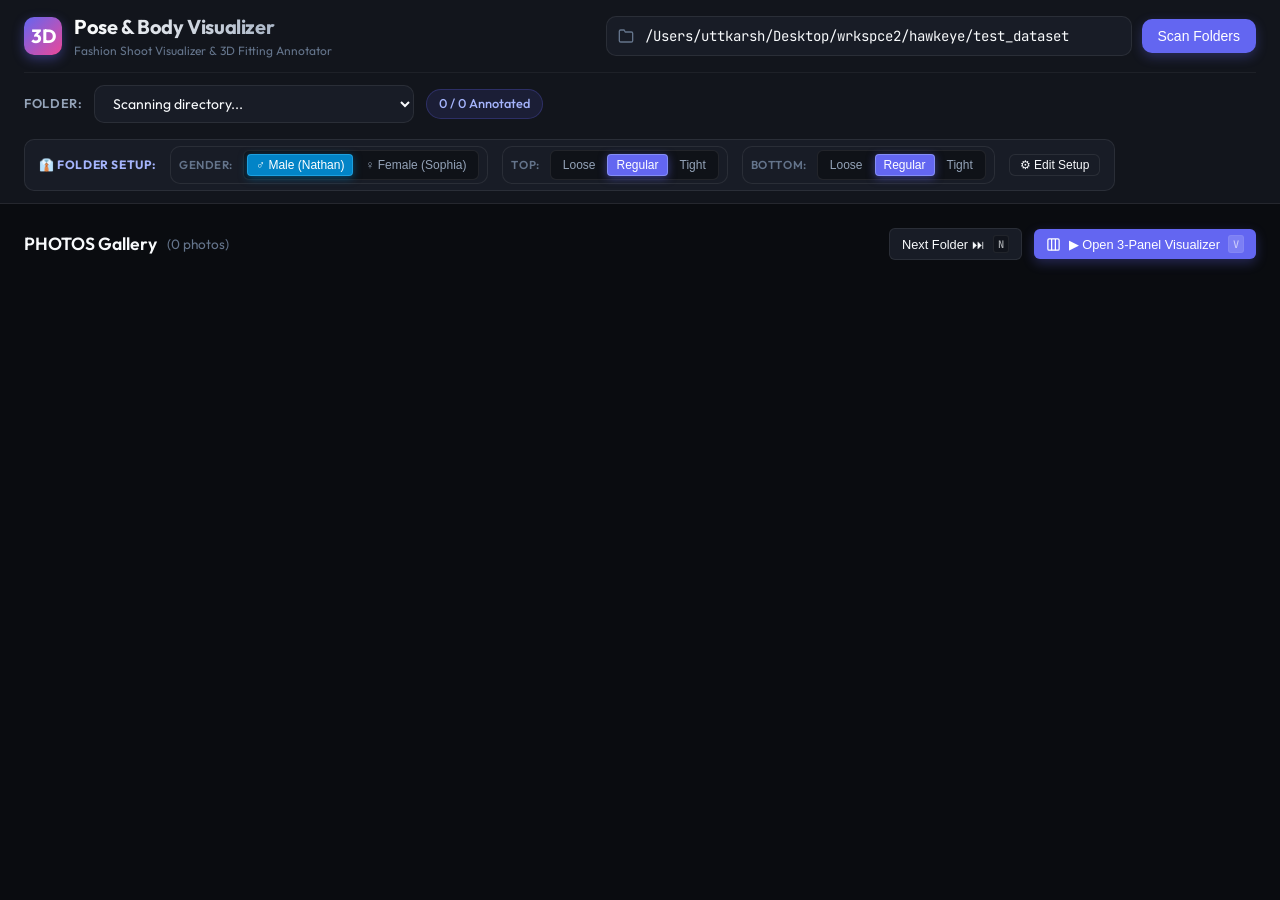
==== static/index.html @ 1b25bf79 "Fix multi-folder navigation: remove double event listeners, fix last photo progression, add cache bu" ====
<!DOCTYPE html>
<html lang="en">
<head>
  <meta charset="UTF-8">
  <meta name="viewport" content="width=device-width, initial-scale=1.0">
  <title>3D Body & Image Pose Visualizer</title>
  <meta name="description" content="Visualizer and annotation studio for fashion photoshoot catalogues, bounding box extraction, 3D body rotation alignment, and dual-slider anatomical pose framing.">
  <link rel="stylesheet" href="/static/css/style.css?v=20260907_2">
  <link rel="stylesheet" href="/static/css/visualizer.css?v=20260907_2">
</head>
<body>

  <!-- Top App Header -->
  <header class="app-header">
    <div class="header-top">
      <div class="brand">
        <div class="logo-badge">3D</div>
        <div>
          <h1 class="brand-title">Pose & Body Visualizer</h1>
          <div class="brand-subtitle">Fashion Shoot Visualizer & 3D Fitting Annotator</div>
        </div>
      </div>

      <!-- Root Scan Controls -->
      <div class="path-controls">
        <div class="input-group">
          <svg class="input-icon" width="16" height="16" viewBox="0 0 24 24" fill="none" stroke="currentColor" stroke-width="2">
            <path d="M22 19a2 2 0 0 1-2 2H4a2 2 0 0 1-2-2V5a2 2 0 0 1 2-2h5l2 3h9a2 2 0 0 1 2 2z"></path>
          </svg>
          <input 
            type="text" 
            id="rootPathInput" 
            class="path-input" 
            placeholder="Enter directory path (e.g. /path/to/photos or ../.../PHOTOS)"
            value="/Users/uttkarsh/Desktop/wrkspce2/hawkeye/test_dataset"
          />
        </div>
        <button id="btnScan" class="btn btn-primary">
          <svg width="15" height="15" viewBox="0 0 24 24" fill="none" stroke="currentColor" stroke-width="2">
            <circle cx="11" cy="11" r="8"></circle>
            <line x1="21" y1="21" x2="16.65" y2="16.65"></line>
          </svg>
          Scan Folders
        </button>
      </div>
    </div>

    <!-- Sub-header / Discovered PHOTOS dropdown & Folder Garment Setup -->
    <div class="sub-header">
      <div class="folder-select-container">
        <span class="folder-label">Folder:</span>
        <select id="folderSelectDropdown" class="folder-dropdown">
          <option value="">Scanning directory...</option>
        </select>
        <span id="folderStatsBadge" class="folder-stats-badge">
          0 / 0 Annotated
        </span>
      </div>

      <!-- Folder-Level Garment & Model Setup (Applied once for the whole folder!) -->
      <div class="folder-defaults-toolbar">
        <span class="folder-defaults-title">
          <span>👔 Folder Setup:</span>
        </span>

        <!-- Gender -->
        <div class="dock-group" style="padding: 3px 8px;">
          <span class="dock-label" style="font-size:0.72rem;">Gender:</span>
          <div class="segmented-control gender-control">
            <button type="button" class="segment-btn active male" data-gender-toggle="male" style="padding: 3px 8px; font-size: 0.75rem;">
              ♂ Male (Nathan)
            </button>
            <button type="button" class="segment-btn female" data-gender-toggle="female" style="padding: 3px 8px; font-size: 0.75rem;">
              ♀ Female (Sophia)
            </button>
          </div>
        </div>

        <!-- Top Fit -->
        <div class="dock-group" style="padding: 3px 8px;">
          <span class="dock-label" style="font-size:0.72rem;">Top:</span>
          <div class="segmented-control">
            <button type="button" class="segment-btn" data-top-fit-toggle="loose" style="padding: 3px 8px; font-size: 0.75rem;">
              Loose
            </button>
            <button type="button" class="segment-btn active" data-top-fit-toggle="regular" style="padding: 3px 8px; font-size: 0.75rem;">
              Regular
            </button>
            <button type="button" class="segment-btn" data-top-fit-toggle="tight" style="padding: 3px 8px; font-size: 0.75rem;">
              Tight
            </button>
          </div>
        </div>

        <!-- Bottom Fit -->
        <div class="dock-group" style="padding: 3px 8px;">
          <span class="dock-label" style="font-size:0.72rem;">Bottom:</span>
          <div class="segmented-control">
            <button type="button" class="segment-btn" data-btm-fit-toggle="loose" style="padding: 3px 8px; font-size: 0.75rem;">
              Loose
            </button>
            <button type="button" class="segment-btn active" data-btm-fit-toggle="regular" style="padding: 3px 8px; font-size: 0.75rem;">
              Regular
            </button>
            <button type="button" class="segment-btn" data-btm-fit-toggle="tight" style="padding: 3px 8px; font-size: 0.75rem;">
              Tight
            </button>
          </div>
        </div>

        <button id="btnOpenSetupModal" type="button" class="btn btn-secondary btn-sm" style="padding: 3px 10px; font-size: 0.75rem;" title="Configure Photoshoot Fits & Gender">
          ⚙ Edit Setup
        </button>
      </div>
    </div>

    </div>
  </header>

  <!-- Main Container / Gallery Grid View -->
  <main class="main-container">
    <div class="gallery-header">
      <div class="gallery-title">
        <span id="galleryTitle">PHOTOS Gallery</span>
        <span id="galleryCount" class="gallery-count">(0 photos)</span>
      </div>
      <div class="gallery-actions">
        <button id="btnNextFolderGallery" class="btn btn-secondary btn-sm" title="Advance to Next Photoshoot Folder (N or ])">
          Next Folder ⏭ <span class="kbd-hint">N</span>
        </button>
        <button id="btnOpenVisualizer" class="btn btn-primary btn-sm" title="Open 3-Panel Visualizer Studio (V)">
          <svg width="15" height="15" viewBox="0 0 24 24" fill="none" stroke="currentColor" stroke-width="2">
            <rect x="3" y="3" width="18" height="18" rx="2" ry="2"></rect>
            <line x1="9" y1="3" x2="9" y2="21"></line>
            <line x1="15" y1="3" x2="15" y2="21"></line>
          </svg>
          ▶ Open 3-Panel Visualizer <span class="kbd-hint" style="background:rgba(255,255,255,0.25); color:white;">V</span>
        </button>
      </div>
    </div>

    <!-- Empty State -->
    <div id="emptyState" class="state-container" style="display: none;">
      <div class="state-icon">📁</div>
      <h2 class="state-title">No PHOTOS Directory Selected</h2>
      <p class="state-desc">Enter a root path above and click Scan Folders to find all PHOTOS folders in the hierarchy.</p>
    </div>

    <!-- Gallery Grid of all images in PHOTOS -->
    <div id="galleryGrid" class="gallery-grid"></div>
  </main>

  <!-- 3-Panel Visualizer Studio Modal -->
  <div id="visualizerModal" class="visualizer-overlay">
    
    <!-- Modal Header -->
    <div class="visualizer-header">
      <div class="header-left">
        <div class="header-title-group">
          <div id="activeImageName" class="active-image-name">_1193372.JPG</div>
          <div id="activeImageIndex" class="active-image-index">Photo 1 of 15</div>
        </div>
      </div>

      <div class="header-center">
        <button id="btnPrev" class="nav-btn" title="Previous Image (← Arrow)">
          <svg width="14" height="14" viewBox="0 0 24 24" fill="none" stroke="currentColor" stroke-width="2">
            <polyline points="15 18 9 12 15 6"></polyline>
          </svg>
          Prev <span class="kbd-hint">←</span>
        </button>
        <button id="btnSameAsPrev" class="nav-btn" style="background:#4338ca; color:white; border-color:#6366f1; font-weight:600;" title="Copy annotation from previous photo (S)">
          ⎘ Same as Previous <span class="kbd-hint" style="background:rgba(255,255,255,0.25); color:white;">S</span>
        </button>
        <button id="btnNext" class="nav-btn" title="Next Image (→ Arrow or Enter)">
          Next <span class="kbd-hint">→</span>
          <svg width="14" height="14" viewBox="0 0 24 24" fill="none" stroke="currentColor" stroke-width="2">
            <polyline points="9 18 15 12 9 6"></polyline>
          </svg>
        </button>
      </div>

      <div class="header-right">
        <div id="saveStatusIndicator" class="save-status-indicator">
          <span class="status-dot"></span> Saved to pose.json
        </div>
        <button id="btnComprehensiveView" class="btn btn-secondary btn-sm" title="Back to Comprehensive All View (Esc or G)" style="display:inline-flex; align-items:center; gap:6px; font-weight:600; border-color:rgba(255,255,255,0.2);">
          <svg width="14" height="14" viewBox="0 0 24 24" fill="none" stroke="currentColor" stroke-width="2">
            <rect x="3" y="3" width="7" height="7"></rect>
            <rect x="14" y="3" width="7" height="7"></rect>
            <rect x="14" y="14" width="7" height="7"></rect>
            <rect x="3" y="14" width="7" height="7"></rect>
          </svg>
          ⊞ Comprehensive View <span class="kbd-hint">Esc</span>
        </button>
        <button id="btnCloseModal" class="btn-close" title="Close (Esc)">✕</button>
      </div>
    </div>

    <!-- 3-Panel Body -->
    <div class="visualizer-body">
      
      <!-- Panel 1: Original Image & Bounding Box Canvas -->
      <div class="panel">
        <div class="panel-header">
          <div class="panel-title">
            <span>1. Original Photo</span>
            <span class="panel-badge">Draw BBox</span>
          </div>
          <div class="bbox-actions">
            <button id="btnAutoDetect" class="btn btn-primary btn-sm" title="Auto-Detect Human Bounding Box (A)">⚡ Auto-Detect <span class="kbd-hint">A</span></button>
            <button id="btnFullSubject" class="btn btn-secondary btn-sm" title="Fit Entire Subject">Full</button>
            <button id="btnClearBBox" class="btn btn-secondary btn-sm" title="Clear Bounding Box (C)">Clear</button>
          </div>
        </div>
        <div class="panel-content">
          <div class="canvas-wrapper">
            <img id="origImageDisplay" src="" alt="Original Photo" />
            <canvas id="bboxOverlayCanvas"></canvas>
          </div>
        </div>
        <div id="bboxReadout" class="panel-footer-readout">
          <span>No Bounding Box</span>
        </div>
      </div>

      <!-- Panel 2: Interactive 3D Model Rotation Viewport -->
      <div class="panel">
        <div class="panel-header">
          <div class="panel-title">
            <span>2. 3D Body Rotation</span>
            <span class="panel-badge">Drag to Rotate</span>
          </div>
          <div id="angleValueBadge" class="angle-value-badge">0° - Front</div>
        </div>
        <div class="panel-content">
          <div id="threeCanvasContainer"></div>

          <!-- 3D Overlaid Controls -->
          <div class="three-overlay-controls">
            <div class="angle-row">
              <span class="angle-label">Azimuth Angle:</span>
              <input id="angleSlider" type="range" class="angle-slider-input" min="0" max="360" step="1" value="0" />
            </div>
            <div class="cardinal-buttons">
              <button class="cardinal-btn" data-angle="0">Front 0°</button>
              <button class="cardinal-btn" data-angle="45">3/4 R 45°</button>
              <button class="cardinal-btn" data-angle="90">Right 90°</button>
              <button class="cardinal-btn" data-angle="180">Back 180°</button>
              <button class="cardinal-btn" data-angle="270">Left 270°</button>
              <button class="cardinal-btn" data-angle="315">3/4 L 315°</button>
            </div>
          </div>
        </div>
        <div class="panel-footer-readout">
          <span>Drag horizontally on 3D model to rotate body axis</span>
        </div>
      </div>

      <!-- Panel 3: Frontal Pose Head-to-Toe with Dual Sliders -->
      <div class="panel">
        <div class="panel-header">
          <div class="panel-title">
            <span>3. Frontal Pose & Sliders</span>
            <span class="panel-badge">Head to Toe</span>
          </div>
          <div class="slider-presets-row">
            <button class="preset-btn" data-preset="full">Full (0-100%)</button>
            <button class="preset-btn" data-preset="34">3/4</button>
            <button class="preset-btn" data-preset="upper">Upper</button>
            <button class="preset-btn" data-preset="torso">Torso</button>
            <button class="preset-btn" data-preset="lower">Lower</button>
          </div>
        </div>
        <div class="panel-content">
          <div id="framingBadge" class="framing-badge">
            <span>⚡ Framing:</span> <strong>Full Body</strong>
          </div>
          <div id="frontalViewContainer" class="frontal-view-container">
            <img id="frontalPoseImg" src="/static/models/nathan/frontal_dark.png" alt="Frontal 3D Pose" />
          </div>
        </div>
        <div class="panel-footer-readout">
          <span>Drag Top & Bottom slider lines to crop body region</span>
        </div>
      </div>

    </div>

    <!-- Bottom Control Dock -->
    <div class="visualizer-footer">
      <div class="dock-section">
        
        <!-- Folder Gender Toggle -->
        <div class="dock-group">
          <span class="dock-label">Gender:</span>
          <div class="segmented-control gender-control">
            <button type="button" class="segment-btn active male" data-gender-toggle="male" title="Folder Gender: Male (M)">
              ♂ Male <span class="kbd-hint">M</span>
            </button>
            <button type="button" class="segment-btn female" data-gender-toggle="female" title="Folder Gender: Female (F)">
              ♀ Female <span class="kbd-hint">F</span>
            </button>
          </div>
        </div>

        <!-- Folder Top Fit -->
        <div class="dock-group">
          <span class="dock-label">Top Fit:</span>
          <div class="segmented-control">
            <button type="button" class="segment-btn" data-top-fit-toggle="loose" title="Folder Top Fit: Loose (1)">
              Loose <span class="kbd-hint">1</span>
            </button>
            <button type="button" class="segment-btn active" data-top-fit-toggle="regular" title="Folder Top Fit: Regular (2)">
              Regular <span class="kbd-hint">2</span>
            </button>
            <button type="button" class="segment-btn" data-top-fit-toggle="tight" title="Folder Top Fit: Tight (3)">
              Tight <span class="kbd-hint">3</span>
            </button>
          </div>
        </div>

        <!-- Folder Bottom Fit -->
        <div class="dock-group">
          <span class="dock-label">Bottom Fit:</span>
          <div class="segmented-control">
            <button type="button" class="segment-btn" data-btm-fit-toggle="loose" title="Folder Bottom Fit: Loose (4)">
              Loose <span class="kbd-hint">4</span>
            </button>
            <button type="button" class="segment-btn active" data-btm-fit-toggle="regular" title="Folder Bottom Fit: Regular (5)">
              Regular <span class="kbd-hint">5</span>
            </button>
            <button type="button" class="segment-btn" data-btm-fit-toggle="tight" title="Folder Bottom Fit: Tight (6)">
              Tight <span class="kbd-hint">6</span>
            </button>
          </div>
        </div>

      </div>

      <div class="dock-actions">
        <button id="btnComprehensiveDock" class="btn btn-secondary btn-sm" title="View All Photos in Comprehensive View (Esc or G)">
          ⊞ All Photos <span class="kbd-hint">Esc</span>
        </button>
        <button id="btnPrevDock" class="btn btn-secondary btn-sm" title="Previous Photo (←)">
          ← Prev
        </button>
        <button id="btnSameAsPrevDock" class="btn btn-secondary btn-sm" style="background:#312e81; border-color:#6366f1; color:white; font-weight:600;" title="Same as Previous (S)">
          ⎘ Same as Previous <span class="kbd-hint" style="background:rgba(255,255,255,0.25); color:white;">S</span>
        </button>
        <button id="btnNextDock" class="btn btn-primary" title="Save and go to next photo (Enter)">
          Save & Next Photo →
          <span class="kbd-hint" style="background:rgba(255,255,255,0.25); color:white;">Enter</span>
        </button>
      </div>
    </div>

    <!-- Completion Floating Banner -->
    <div id="folderCompleteBanner" class="folder-complete-banner" style="display: none;">
      <div class="complete-banner-icon">🎉</div>
      <div class="complete-banner-text">
        <strong id="completeBannerTitle">Photoshoot Complete! (15/15)</strong>
        <span id="completeBannerDesc">Advancing to next folder in <span id="completeCountdown">2</span>s...</span>
      </div>
      <div class="complete-banner-actions">
        <button id="btnAdvanceNow" class="btn btn-primary btn-sm">
          Next Folder Now → <span class="kbd-hint" style="background:rgba(255,255,255,0.25); color:white;">Enter</span>
        </button>
        <button id="btnCancelAdvance" class="btn btn-secondary btn-sm">
          Stay Here <span class="kbd-hint">Esc</span>
        </button>
      </div>
    </div>

  </div>

  <!-- Photoshoot Folder Setup Modal (Prompt when a new photos folder starts) -->
  <div id="folderSetupModal" class="folder-setup-overlay">
    <div class="folder-setup-dialog">
      <div class="folder-setup-header">
        <div class="folder-setup-badge">👔 Photoshoot Setup</div>
        <h2 class="folder-setup-title">Tag Garment Fits & Model Gender</h2>
        <p class="folder-setup-desc">
          Set default attributes for <strong id="setupFolderLabel">this photoshoot</strong>. These will apply across this photos folder.
        </p>
      </div>

      <div class="folder-setup-content">
        <!-- Left: First Image Preview -->
        <div class="setup-preview-card">
          <div class="setup-preview-thumb-wrap">
            <img id="setupPreviewImg" src="" alt="First Photo" />
          </div>
          <div class="setup-preview-info">
            <span id="setupPreviewName" class="setup-preview-name">_1193372.JPG</span>
            <span class="setup-preview-badge">First Photo</span>
          </div>
        </div>

        <!-- Right: Fit & Gender Selectors -->
        <div class="setup-fields">
          
          <!-- Gender -->
          <div class="setup-field-group">
            <label class="setup-field-label">Model Gender:</label>
            <div class="setup-segmented gender-setup">
              <button type="button" class="setup-segment-btn active male" data-setup-gender="male">
                ♂ Male (Nathan) <span class="kbd-hint" style="background:rgba(255,255,255,0.2); color:white;">M</span>
              </button>
              <button type="button" class="setup-segment-btn female" data-setup-gender="female">
                ♀ Female (Sophia) <span class="kbd-hint" style="background:rgba(255,255,255,0.2); color:white;">F</span>
              </button>
            </div>
          </div>

          <!-- Top Fit -->
          <div class="setup-field-group">
            <label class="setup-field-label">Top Garment Fit:</label>
            <div class="setup-segmented">
              <button type="button" class="setup-segment-btn" data-setup-top="loose">Loose <span class="kbd-hint">1</span></button>
              <button type="button" class="setup-segment-btn active" data-setup-top="regular">Regular <span class="kbd-hint">2</span></button>
              <button type="button" class="setup-segment-btn" data-setup-top="tight">Tight <span class="kbd-hint">3</span></button>
            </div>
          </div>

          <!-- Bottom Fit -->
          <div class="setup-field-group">
            <label class="setup-field-label">Bottom Garment Fit:</label>
            <div class="setup-segmented">
              <button type="button" class="setup-segment-btn" data-setup-btm="loose">Loose <span class="kbd-hint">4</span></button>
              <button type="button" class="setup-segment-btn active" data-setup-btm="regular">Regular <span class="kbd-hint">5</span></button>
              <button type="button" class="setup-segment-btn" data-setup-btm="tight">Tight <span class="kbd-hint">6</span></button>
            </div>
          </div>

        </div>
      </div>

      <div class="folder-setup-footer">
        <button id="btnSkipSetup" class="btn btn-secondary">
          Skip / Use Defaults
        </button>
        <button id="btnConfirmSetup" class="btn btn-primary btn-lg">
          Confirm & Start Annotating →
          <span class="kbd-hint" style="background:rgba(255,255,255,0.25); color:white;">Enter</span>
        </button>
      </div>
    </div>
  </div>

  <!-- Vendor Scripts -->
  <script src="/static/vendor/three.min.js"></script>
  <script src="/static/vendor/fflate.min.js"></script>
  <script src="/static/vendor/FBXLoader.js"></script>
  <script src="/static/vendor/OrbitControls.js"></script>

  <!-- Application Scripts (Cache Busted) -->
  <script src="/static/js/api.js?v=20260907_2"></script>
  <script src="/static/js/bbox_canvas.js?v=20260907_2"></script>
  <script src="/static/js/model_viewer.js?v=20260907_2"></script>
  <script src="/static/js/frontal_slider.js?v=20260907_2"></script>
  <script src="/static/js/app.js?v=20260907_2"></script>
</body>
</html>
---- static/css/style.css ----
@import url('https://fonts.googleapis.com/css2?family=Outfit:wght@300;400;500;600;700&family=JetBrains+Mono:wght@400;500&display=swap');

:root {
  --bg-main: #0a0c10;
  --bg-surface: #12151c;
  --bg-card: #181c26;
  --bg-glass: rgba(24, 28, 38, 0.75);
  --bg-overlay: rgba(10, 12, 16, 0.88);
  
  --border-subtle: rgba(255, 255, 255, 0.08);
  --border-active: rgba(99, 102, 241, 0.5);
  --border-glow: 0 0 15px rgba(99, 102, 241, 0.35);

  --accent-primary: #6366f1;
  --accent-primary-hover: #4f46e5;
  --accent-secondary: #ec4899;
  --accent-success: #10b981;
  --accent-warning: #f59e0b;
  --accent-info: #06b6d4;

  --text-main: #f8fafc;
  --text-muted: #94a3b8;
  --text-dim: #64748b;

  --radius-sm: 6px;
  --radius-md: 10px;
  --radius-lg: 16px;
  --radius-full: 9999px;

  --font-main: 'Outfit', -apple-system, BlinkMacSystemFont, 'Segoe UI', Roboto, sans-serif;
  --font-mono: 'JetBrains Mono', monospace;

  --shadow-card: 0 10px 25px -5px rgba(0, 0, 0, 0.5), 0 8px 10px -6px rgba(0, 0, 0, 0.5);
}

* {
  box-sizing: border-box;
  margin: 0;
  padding: 0;
}

body {
  font-family: var(--font-main);
  background-color: var(--bg-main);
  color: var(--text-main);
  min-height: 100vh;
  display: flex;
  flex-direction: column;
  overflow-x: hidden;
  line-height: 1.5;
  -webkit-font-smoothing: antialiased;
}

/* Custom Scrollbars */
::-webkit-scrollbar {
  width: 8px;
  height: 8px;
}
::-webkit-scrollbar-track {
  background: var(--bg-surface);
}
::-webkit-scrollbar-thumb {
  background: #2a3042;
  border-radius: 4px;
}
::-webkit-scrollbar-thumb:hover {
  background: #3b4259;
}

/* Header */
.app-header {
  background: var(--bg-surface);
  border-bottom: 1px solid var(--border-subtle);
  padding: 12px 24px;
  position: sticky;
  top: 0;
  z-index: 50;
  backdrop-filter: blur(12px);
}

.header-top {
  display: flex;
  align-items: center;
  justify-content: space-between;
  gap: 20px;
  flex-wrap: wrap;
}

.brand {
  display: flex;
  align-items: center;
  gap: 12px;
}

.logo-badge {
  background: linear-gradient(135deg, #6366f1, #ec4899);
  width: 38px;
  height: 38px;
  border-radius: var(--radius-md);
  display: flex;
  align-items: center;
  justify-content: center;
  font-weight: 700;
  font-size: 1.2rem;
  color: #fff;
  box-shadow: 0 4px 12px rgba(99, 102, 241, 0.4);
}

.brand-title {
  font-size: 1.25rem;
  font-weight: 700;
  letter-spacing: -0.02em;
  background: linear-gradient(to right, #fff, #94a3b8);
  -webkit-background-clip: text;
  -webkit-text-fill-color: transparent;
}

.brand-subtitle {
  font-size: 0.75rem;
  color: var(--text-dim);
  font-weight: 400;
}

/* Scan / Path Controls */
.path-controls {
  display: flex;
  align-items: center;
  gap: 10px;
  flex: 1;
  max-width: 650px;
}

.input-group {
  position: relative;
  flex: 1;
}

.path-input {
  width: 100%;
  background: var(--bg-card);
  border: 1px solid var(--border-subtle);
  border-radius: var(--radius-md);
  padding: 10px 14px 10px 38px;
  color: var(--text-main);
  font-size: 0.875rem;
  font-family: var(--font-mono);
  outline: none;
  transition: all 0.2s ease;
}

.path-input:focus {
  border-color: var(--accent-primary);
  box-shadow: 0 0 0 3px rgba(99, 102, 241, 0.2);
}

.input-icon {
  position: absolute;
  left: 12px;
  top: 50%;
  transform: translateY(-50%);
  color: var(--text-dim);
  pointer-events: none;
}

.btn {
  display: inline-flex;
  align-items: center;
  justify-content: center;
  gap: 8px;
  padding: 9px 16px;
  border-radius: var(--radius-md);
  font-size: 0.875rem;
  font-weight: 500;
  cursor: pointer;
  border: none;
  transition: all 0.2s ease;
  user-select: none;
}

.btn-primary {
  background: var(--accent-primary);
  color: white;
  box-shadow: 0 4px 12px rgba(99, 102, 241, 0.3);
}

.btn-primary:hover {
  background: var(--accent-primary-hover);
  transform: translateY(-1px);
}

.btn-secondary {
  background: var(--bg-card);
  color: var(--text-main);
  border: 1px solid var(--border-subtle);
}

.btn-secondary:hover {
  background: #202634;
  border-color: rgba(255, 255, 255, 0.15);
}

.btn-sm {
  padding: 6px 12px;
  font-size: 0.8rem;
  border-radius: var(--radius-sm);
}

/* Sub-header / Folder Selector Bar */
.sub-header {
  margin-top: 12px;
  padding-top: 12px;
  border-top: 1px solid rgba(255, 255, 255, 0.05);
  display: flex;
  align-items: center;
  justify-content: space-between;
  gap: 16px;
  flex-wrap: wrap;
}

.folder-select-container {
  display: flex;
  align-items: center;
  gap: 12px;
  flex: 1;
}

.folder-label {
  font-size: 0.8rem;
  font-weight: 600;
  text-transform: uppercase;
  letter-spacing: 0.05em;
  color: var(--text-muted);
  white-space: nowrap;
}

.folder-dropdown {
  background: var(--bg-card);
  color: var(--text-main);
  border: 1px solid var(--border-subtle);
  border-radius: var(--radius-md);
  padding: 8px 14px;
  font-size: 0.875rem;
  font-family: var(--font-main);
  outline: none;
  min-width: 320px;
  max-width: 550px;
  cursor: pointer;
  transition: all 0.2s ease;
}

.folder-dropdown:focus {
  border-color: var(--accent-primary);
}

.folder-stats-badge {
  background: rgba(99, 102, 241, 0.12);
  color: #a5b4fc;
  border: 1px solid rgba(99, 102, 241, 0.25);
  padding: 4px 12px;
  border-radius: var(--radius-full);
  font-size: 0.8rem;
  font-weight: 500;
  display: flex;
  align-items: center;
  gap: 6px;
}

.folder-stats-badge.complete {
  background: rgba(16, 185, 129, 0.15);
  color: #6ee7b7;
  border-color: rgba(16, 185, 129, 0.3);
}

.folder-defaults-toolbar {
  display: flex;
  align-items: center;
  gap: 14px;
  background: var(--bg-card);
  padding: 6px 14px;
  border-radius: var(--radius-md);
  border: 1px solid var(--border-subtle);
  flex-wrap: wrap;
}

.folder-defaults-title {
  font-size: 0.75rem;
  font-weight: 700;
  text-transform: uppercase;
  letter-spacing: 0.05em;
  color: #a5b4fc;
  display: flex;
  align-items: center;
  gap: 6px;
}

/* Main Content Area */
.main-container {
  flex: 1;
  padding: 24px;
  max-width: 1600px;
  margin: 0 auto;
  width: 100%;
}

/* Empty State / Loading State */
.state-container {
  display: flex;
  flex-direction: column;
  align-items: center;
  justify-content: center;
  padding: 80px 20px;
  text-align: center;
  color: var(--text-muted);
}

.state-icon {
  font-size: 3rem;
  margin-bottom: 16px;
  opacity: 0.6;
}

.state-title {
  font-size: 1.3rem;
  font-weight: 600;
  color: var(--text-main);
  margin-bottom: 8px;
}

.state-desc {
  font-size: 0.9rem;
  max-width: 480px;
  margin-bottom: 20px;
  color: var(--text-dim);
}

/* Gallery Grid */
.gallery-header {
  display: flex;
  align-items: center;
  justify-content: space-between;
  margin-bottom: 20px;
}

.gallery-title {
  font-size: 1.1rem;
  font-weight: 600;
  display: flex;
  align-items: center;
  gap: 10px;
}

.gallery-count {
  font-size: 0.85rem;
  color: var(--text-dim);
  font-weight: 400;
}

.gallery-actions {
  display: flex;
  align-items: center;
  gap: 12px;
}


.gallery-grid {
  display: grid;
  grid-template-columns: repeat(auto-fill, minmax(260px, 1fr));
  gap: 20px;
}

/* Image Card */
.image-card {
  background: var(--bg-surface);
  border: 1px solid var(--border-subtle);
  border-radius: var(--radius-lg);
  overflow: hidden;
  cursor: pointer;
  transition: all 0.25s cubic-bezier(0.16, 1, 0.3, 1);
  display: flex;
  flex-direction: column;
  position: relative;
}

.image-card:hover {
  transform: translateY(-4px);
  border-color: var(--border-active);
  box-shadow: var(--border-glow), var(--shadow-card);
}

.card-thumb-container {
  aspect-ratio: 3/4;
  background: #000;
  position: relative;
  overflow: hidden;
  display: flex;
  align-items: center;
  justify-content: center;
}

.thumb-stage {
  position: relative;
  display: inline-flex;
  align-items: center;
  justify-content: center;
  height: 100%;
  max-width: 100%;
  transition: transform 0.3s cubic-bezier(0.16, 1, 0.3, 1);
}

.card-thumb {
  height: 100%;
  width: auto;
  max-width: 100%;
  object-fit: contain;
  display: block;
}

.image-card:hover .thumb-stage {
  transform: scale(1.03);
}

/* Saved Bounding Box Overlay on Gallery Thumbnail */
.thumb-bbox-box {
  position: absolute;
  border: 2px solid #6366f1;
  background: rgba(99, 102, 241, 0.2);
  border-radius: 4px;
  pointer-events: none;
  box-shadow: 0 0 10px rgba(99, 102, 241, 0.45);
  transition: all 0.2s ease;
  z-index: 2;
  box-sizing: border-box;
}

.image-card:hover .thumb-bbox-box {
  border-color: #818cf8;
  background: rgba(99, 102, 241, 0.32);
  box-shadow: 0 0 16px rgba(99, 102, 241, 0.65);
}

.thumb-bbox-tag {
  position: absolute;
  top: 2px;
  left: 2px;
  background: rgba(99, 102, 241, 0.95);
  color: #ffffff;
  font-size: 0.60rem;
  font-weight: 700;
  padding: 1px 4px;
  border-radius: 2px;
  letter-spacing: 0.04em;
  text-transform: uppercase;
  white-space: nowrap;
  pointer-events: none;
  box-shadow: 0 1px 3px rgba(0, 0, 0, 0.5);
  transition: background 0.2s ease;
}

.image-card:hover .thumb-bbox-tag {
  background: #818cf8;
}


.card-status-badge {
  position: absolute;
  top: 10px;
  right: 10px;
  padding: 4px 10px;
  border-radius: var(--radius-full);
  font-size: 0.75rem;
  font-weight: 600;
  backdrop-filter: blur(8px);
  display: flex;
  align-items: center;
  gap: 5px;
}

.card-status-badge.annotated {
  background: rgba(16, 185, 129, 0.85);
  color: white;
  box-shadow: 0 2px 8px rgba(16, 185, 129, 0.4);
}

.card-status-badge.pending {
  background: rgba(30, 41, 59, 0.85);
  color: #94a3b8;
  border: 1px solid rgba(255, 255, 255, 0.1);
}

.card-info {
  padding: 14px;
  background: var(--bg-surface);
  display: flex;
  flex-direction: column;
  gap: 8px;
  border-top: 1px solid var(--border-subtle);
}

.card-filename {
  font-size: 0.85rem;
  font-family: var(--font-mono);
  font-weight: 500;
  white-space: nowrap;
  overflow: hidden;
  text-overflow: ellipsis;
  color: var(--text-main);
}

.card-tags {
  display: flex;
  flex-wrap: wrap;
  gap: 6px;
}

.tag-pill {
  font-size: 0.72rem;
  padding: 2px 8px;
  border-radius: var(--radius-sm);
  background: var(--bg-card);
  border: 1px solid rgba(255, 255, 255, 0.06);
  color: var(--text-muted);
}

.tag-pill.gender {
  color: #38bdf8;
  border-color: rgba(56, 189, 248, 0.2);
}

.tag-pill.fit {
  color: #f472b6;
  border-color: rgba(244, 114, 182, 0.2);
}

.tag-pill.angle {
  color: #fbbf24;
  border-color: rgba(251, 191, 36, 0.2);
}

/* Photoshoot Folder Setup Modal */
.folder-setup-overlay {
  position: fixed;
  top: 0;
  left: 0;
  width: 100vw;
  height: 100vh;
  background: rgba(10, 14, 23, 0.85);
  backdrop-filter: blur(14px);
  z-index: 2000;
  display: none;
  align-items: center;
  justify-content: center;
  padding: 20px;
}

.folder-setup-overlay.active {
  display: flex;
}

.folder-setup-dialog {
  background: var(--bg-surface);
  border: 1px solid rgba(255, 255, 255, 0.14);
  border-radius: var(--radius-lg);
  box-shadow: 0 24px 60px rgba(0, 0, 0, 0.7), 0 0 35px rgba(99, 102, 241, 0.2);
  max-width: 660px;
  width: 100%;
  display: flex;
  flex-direction: column;
  overflow: hidden;
  animation: setupModalIn 0.25s cubic-bezier(0.16, 1, 0.3, 1);
}

@keyframes setupModalIn {
  from {
    opacity: 0;
    transform: scale(0.95);
  }
  to {
    opacity: 1;
    transform: scale(1);
  }
}

.folder-setup-header {
  padding: 22px 26px 16px;
  border-bottom: 1px solid var(--border-subtle);
  background: rgba(24, 28, 38, 0.6);
}

.folder-setup-badge {
  display: inline-flex;
  align-items: center;
  gap: 6px;
  background: rgba(99, 102, 241, 0.18);
  color: #a5b4fc;
  border: 1px solid rgba(99, 102, 241, 0.3);
  padding: 4px 12px;
  border-radius: var(--radius-full);
  font-size: 0.75rem;
  font-weight: 600;
  text-transform: uppercase;
  letter-spacing: 0.05em;
  margin-bottom: 8px;
}

.folder-setup-title {
  font-size: 1.25rem;
  font-weight: 700;
  color: var(--text-main);
  margin-bottom: 6px;
}

.folder-setup-desc {
  font-size: 0.85rem;
  color: var(--text-muted);
  line-height: 1.4;
}

.folder-setup-content {
  padding: 20px 26px;
  display: grid;
  grid-template-columns: 190px 1fr;
  gap: 24px;
  align-items: center;
}

.setup-preview-card {
  background: #000;
  border: 1px solid var(--border-subtle);
  border-radius: var(--radius-md);
  overflow: hidden;
  display: flex;
  flex-direction: column;
}

.setup-preview-thumb-wrap {
  aspect-ratio: 3/4;
  width: 100%;
  overflow: hidden;
  background: #000;
  display: flex;
  align-items: center;
  justify-content: center;
}

.setup-preview-thumb-wrap img {
  width: 100%;
  height: 100%;
  object-fit: contain;
}

.setup-preview-info {
  padding: 8px 10px;
  background: var(--bg-card);
  display: flex;
  align-items: center;
  justify-content: space-between;
  border-top: 1px solid var(--border-subtle);
}

.setup-preview-name {
  font-size: 0.72rem;
  font-family: var(--font-mono);
  color: var(--text-main);
  white-space: nowrap;
  overflow: hidden;
  text-overflow: ellipsis;
  max-width: 110px;
}

.setup-preview-badge {
  font-size: 0.68rem;
  color: #a5b4fc;
  font-weight: 500;
}

.setup-fields {
  display: flex;
  flex-direction: column;
  gap: 16px;
}

.setup-field-group {
  display: flex;
  flex-direction: column;
  gap: 6px;
}

.setup-field-label {
  font-size: 0.78rem;
  font-weight: 600;
  text-transform: uppercase;
  letter-spacing: 0.04em;
  color: var(--text-muted);
}

.setup-segmented {
  display: flex;
  background: var(--bg-input);
  padding: 3px;
  border-radius: var(--radius-md);
  border: 1px solid var(--border-subtle);
  gap: 4px;
}

.setup-segment-btn {
  flex: 1;
  background: transparent;
  border: none;
  color: var(--text-muted);
  font-size: 0.8rem;
  font-weight: 500;
  padding: 7px 10px;
  border-radius: var(--radius-sm);
  cursor: pointer;
  transition: all 0.2s ease;
  text-align: center;
}

.setup-segment-btn:hover {
  color: var(--text-main);
  background: rgba(255, 255, 255, 0.05);
}

.setup-segment-btn.active {
  background: var(--accent-primary);
  color: #ffffff;
  font-weight: 600;
  box-shadow: 0 2px 8px rgba(99, 102, 241, 0.4);
}

.setup-segment-btn.female.active {
  background: #ec4899;
  box-shadow: 0 2px 8px rgba(236, 72, 153, 0.4);
}

.folder-setup-footer {
  padding: 16px 26px;
  background: rgba(15, 18, 25, 0.8);
  border-top: 1px solid var(--border-subtle);
  display: flex;
  align-items: center;
  justify-content: flex-end;
  gap: 12px;
}

.btn-lg {
  padding: 10px 22px;
  font-size: 0.95rem;
  font-weight: 600;
}
---- static/css/visualizer.css ----
/* Visualizer Modal / Studio Overlay */
.visualizer-overlay {
  position: fixed;
  top: 0;
  left: 0;
  width: 100vw;
  height: 100vh;
  background: rgba(8, 10, 15, 0.94);
  backdrop-filter: blur(16px);
  z-index: 1000;
  display: flex;
  flex-direction: column;
  opacity: 0;
  pointer-events: none;
  transition: opacity 0.25s cubic-bezier(0.16, 1, 0.3, 1);
}

.visualizer-overlay.active {
  opacity: 1;
  pointer-events: auto;
}

/* Visualizer Header */
.visualizer-header {
  height: 56px;
  background: var(--bg-surface);
  border-bottom: 1px solid var(--border-subtle);
  display: flex;
  align-items: center;
  justify-content: space-between;
  padding: 0 24px;
  flex-shrink: 0;
}

.header-left {
  display: flex;
  align-items: center;
  gap: 16px;
}

.header-title-group {
  display: flex;
  flex-direction: column;
}

.active-image-name {
  font-family: var(--font-mono);
  font-weight: 600;
  font-size: 0.95rem;
  color: var(--text-main);
}

.active-image-index {
  font-size: 0.75rem;
  color: var(--text-dim);
}

.header-center {
  display: flex;
  align-items: center;
  gap: 12px;
}

.nav-btn {
  background: var(--bg-card);
  border: 1px solid var(--border-subtle);
  color: var(--text-main);
  padding: 6px 14px;
  border-radius: var(--radius-md);
  font-size: 0.82rem;
  cursor: pointer;
  display: inline-flex;
  align-items: center;
  gap: 6px;
  transition: all 0.2s ease;
}

.nav-btn:hover {
  background: #242a3a;
  border-color: rgba(255, 255, 255, 0.15);
}

.header-right {
  display: flex;
  align-items: center;
  gap: 14px;
}

#btnComprehensiveView {
  background: rgba(30, 41, 59, 0.75);
  color: #e2e8f0;
  border: 1px solid rgba(255, 255, 255, 0.18);
  font-weight: 500;
  padding: 6px 14px;
  backdrop-filter: blur(8px);
  transition: all 0.2s cubic-bezier(0.16, 1, 0.3, 1);
}

#btnComprehensiveView:hover {
  background: rgba(67, 56, 202, 0.4);
  border-color: #6366f1;
  color: #ffffff;
  transform: translateY(-1px);
  box-shadow: 0 4px 14px rgba(99, 102, 241, 0.25);
}

#btnComprehensiveDock {
  background: rgba(30, 41, 59, 0.8);
  border-color: rgba(255, 255, 255, 0.18);
  font-weight: 500;
  transition: all 0.2s ease;
}

#btnComprehensiveDock:hover {
  background: rgba(67, 56, 202, 0.4);
  border-color: #6366f1;
  color: #ffffff;
}


.save-status-indicator {
  display: flex;
  align-items: center;
  gap: 8px;
  font-size: 0.8rem;
  font-weight: 500;
  color: #10b981;
  background: rgba(16, 185, 129, 0.1);
  padding: 4px 12px;
  border-radius: var(--radius-full);
  border: 1px solid rgba(16, 185, 129, 0.2);
}

.save-status-indicator.saving {
  color: #f59e0b;
  background: rgba(245, 158, 11, 0.1);
  border-color: rgba(245, 158, 11, 0.2);
}

.status-dot {
  width: 7px;
  height: 7px;
  border-radius: 50%;
  background: currentColor;
}

.btn-close {
  background: transparent;
  border: none;
  color: var(--text-muted);
  font-size: 1.4rem;
  cursor: pointer;
  padding: 4px 8px;
  border-radius: var(--radius-sm);
  display: flex;
  align-items: center;
  justify-content: center;
  transition: all 0.2s ease;
}

.btn-close:hover {
  color: white;
  background: rgba(255, 255, 255, 0.08);
}

/* 3-Panel Main Layout */
.visualizer-body {
  flex: 1;
  display: grid;
  grid-template-columns: 1fr 1fr 1fr;
  gap: 16px;
  padding: 16px 20px;
  overflow: hidden;
  height: calc(100vh - 56px - 84px);
}

.panel {
  background: var(--bg-surface);
  border: 1px solid var(--border-subtle);
  border-radius: var(--radius-lg);
  display: flex;
  flex-direction: column;
  overflow: hidden;
  position: relative;
}

.panel-header {
  padding: 10px 16px;
  border-bottom: 1px solid var(--border-subtle);
  display: flex;
  align-items: center;
  justify-content: space-between;
  background: rgba(24, 28, 38, 0.6);
  flex-shrink: 0;
}

.panel-title {
  font-size: 0.85rem;
  font-weight: 600;
  letter-spacing: 0.02em;
  color: var(--text-main);
  display: flex;
  align-items: center;
  gap: 8px;
}

.panel-badge {
  font-size: 0.72rem;
  padding: 2px 8px;
  border-radius: var(--radius-sm);
  background: rgba(255, 255, 255, 0.06);
  color: var(--text-muted);
  font-family: var(--font-mono);
}

.panel-content {
  flex: 1;
  position: relative;
  overflow: hidden;
  display: flex;
  align-items: center;
  justify-content: center;
  background: #000;
}

/* Panel 1: Original Image & Bounding Box */
.canvas-wrapper {
  position: relative;
  width: 100%;
  height: 100%;
  display: flex;
  align-items: center;
  justify-content: center;
  user-select: none;
}

#origImageDisplay {
  max-width: 100%;
  max-height: 100%;
  object-fit: contain;
  display: block;
}

#bboxOverlayCanvas {
  position: absolute;
  top: 0;
  left: 0;
  cursor: crosshair;
}

.panel-footer-readout {
  padding: 8px 14px;
  background: var(--bg-surface);
  border-top: 1px solid var(--border-subtle);
  font-size: 0.78rem;
  font-family: var(--font-mono);
  color: var(--text-dim);
  display: flex;
  align-items: center;
  justify-content: space-between;
  flex-shrink: 0;
}

.bbox-actions {
  display: flex;
  align-items: center;
  gap: 8px;
}

/* Panel 2: 3D Rotating Model Viewport */
#threeCanvasContainer {
  width: 100%;
  height: 100%;
  cursor: grab;
  position: relative;
}

#threeCanvasContainer:active {
  cursor: grabbing;
}

.three-overlay-controls {
  position: absolute;
  bottom: 10px;
  left: 10px;
  right: 10px;
  background: rgba(14, 17, 24, 0.78);
  backdrop-filter: blur(8px);
  border: 1px solid rgba(255, 255, 255, 0.08);
  border-radius: var(--radius-md);
  padding: 6px 10px;
  display: flex;
  flex-direction: column;
  gap: 5px;
  z-index: 10;
}

.angle-row {
  display: flex;
  align-items: center;
  justify-content: space-between;
  gap: 10px;
}

.angle-label {
  font-size: 0.75rem;
  font-weight: 500;
  color: var(--text-muted);
  white-space: nowrap;
}

.angle-value-badge {
  font-family: var(--font-mono);
  font-size: 0.8rem;
  font-weight: 600;
  color: #fbbf24;
  background: rgba(251, 191, 36, 0.12);
  padding: 1px 6px;
  border-radius: var(--radius-sm);
  border: 1px solid rgba(251, 191, 36, 0.25);
}

.angle-slider-input {
  width: 100%;
  accent-color: #6366f1;
  cursor: pointer;
  height: 4px;
}

.cardinal-buttons {
  display: flex;
  gap: 4px;
}

.cardinal-btn {
  flex: 1;
  background: rgba(255, 255, 255, 0.04);
  border: 1px solid rgba(255, 255, 255, 0.07);
  color: var(--text-muted);
  font-size: 0.68rem;
  padding: 3px 2px;
  border-radius: var(--radius-sm);
  cursor: pointer;
  transition: all 0.15s ease;
}

.cardinal-btn:hover,
.cardinal-btn.active {
  background: var(--accent-primary);
  color: white;
  border-color: var(--accent-primary);
}

/* Panel 3: Frontal Pose & Dual Sliders */
.frontal-view-container {
  position: relative;
  width: 100%;
  height: 100%;
  display: flex;
  align-items: center;
  justify-content: center;
  background: #090b10;
  overflow: hidden;
}

#frontalPoseImg {
  height: 100%;
  max-width: 100%;
  object-fit: contain;
  display: block;
  user-select: none;
  pointer-events: none;
}

/* Interactive Slider Overlay on Frontal Image */
.slider-overlay-stage {
  position: absolute;
  top: 0;
  bottom: 0;
  width: 100%;
  pointer-events: none;
}

/* Darkened masks outside the selected zone */
.mask-top {
  position: absolute;
  top: 0;
  left: 0;
  right: 0;
  background: rgba(5, 7, 12, 0.65);
  pointer-events: none;
  transition: height 0.05s ease-out;
}

.mask-bottom {
  position: absolute;
  bottom: 0;
  left: 0;
  right: 0;
  background: rgba(5, 7, 12, 0.65);
  pointer-events: none;
  transition: top 0.05s ease-out;
}

.inclusion-zone {
  position: absolute;
  left: 0;
  right: 0;
  border-left: 2px dashed rgba(99, 102, 241, 0.4);
  border-right: 2px dashed rgba(99, 102, 241, 0.4);
  background: rgba(99, 102, 241, 0.06);
  pointer-events: none;
}

/* Horizontal Slider Bars */
.frontal-slider-line {
  position: absolute;
  left: 0;
  right: 0;
  height: 3px;
  pointer-events: auto;
  cursor: ns-resize;
  z-index: 20;
  display: flex;
  align-items: center;
  justify-content: space-between;
  padding: 0 10px;
}

.frontal-slider-line.top-slider {
  background: #38bdf8;
  box-shadow: 0 0 10px rgba(56, 189, 248, 0.7);
}

.frontal-slider-line.bottom-slider {
  background: #f43f5e;
  box-shadow: 0 0 10px rgba(244, 63, 94, 0.7);
}

/* Slider Drag Handles and Readout Badges */
.slider-badge {
  pointer-events: auto;
  padding: 3px 10px;
  border-radius: var(--radius-sm);
  font-size: 0.75rem;
  font-weight: 600;
  color: white;
  display: flex;
  align-items: center;
  gap: 6px;
  box-shadow: 0 2px 8px rgba(0, 0, 0, 0.5);
  user-select: none;
  white-space: nowrap;
}

.top-slider .slider-badge {
  background: #0284c7;
  transform: translateY(-50%);
}

.bottom-slider .slider-badge {
  background: #e11d48;
  transform: translateY(50%);
}

.slider-handle-grip {
  width: 24px;
  height: 12px;
  background: white;
  border-radius: 6px;
  box-shadow: 0 0 6px rgba(0, 0, 0, 0.6);
  cursor: ns-resize;
  pointer-events: auto;
}

.framing-badge {
  position: absolute;
  top: 14px;
  right: 14px;
  background: rgba(18, 21, 28, 0.85);
  backdrop-filter: blur(8px);
  border: 1px solid rgba(255, 255, 255, 0.1);
  padding: 4px 10px;
  border-radius: var(--radius-full);
  font-size: 0.78rem;
  font-weight: 600;
  color: #a5b4fc;
  display: flex;
  align-items: center;
  gap: 6px;
  z-index: 30;
}

/* Slider Preset Buttons */
.slider-presets-row {
  display: flex;
  gap: 6px;
  flex-wrap: wrap;
}

.preset-btn {
  background: rgba(255, 255, 255, 0.05);
  border: 1px solid rgba(255, 255, 255, 0.08);
  color: var(--text-muted);
  font-size: 0.72rem;
  padding: 4px 8px;
  border-radius: var(--radius-sm);
  cursor: pointer;
  transition: all 0.15s ease;
}

.preset-btn:hover {
  background: #272d3f;
  color: white;
}

/* Bottom Control Dock */
.visualizer-footer {
  height: 84px;
  background: var(--bg-surface);
  border-top: 1px solid var(--border-subtle);
  display: flex;
  align-items: center;
  justify-content: space-between;
  padding: 0 24px;
  flex-shrink: 0;
  gap: 20px;
}

.dock-section {
  display: flex;
  align-items: center;
  gap: 16px;
}

.dock-group {
  display: flex;
  align-items: center;
  gap: 10px;
  background: var(--bg-card);
  padding: 6px 12px;
  border-radius: var(--radius-md);
  border: 1px solid var(--border-subtle);
}

.dock-label {
  font-size: 0.78rem;
  font-weight: 600;
  text-transform: uppercase;
  letter-spacing: 0.05em;
  color: var(--text-dim);
  white-space: nowrap;
}

.segmented-control {
  display: inline-flex;
  background: rgba(0, 0, 0, 0.35);
  padding: 3px;
  border-radius: var(--radius-sm);
  gap: 3px;
  border: 1px solid rgba(255, 255, 255, 0.08);
}

.segment-btn {
  background: transparent;
  border: 1px solid transparent;
  color: var(--text-muted);
  padding: 5px 12px;
  border-radius: 4px;
  font-size: 0.8rem;
  font-weight: 500;
  cursor: pointer;
  pointer-events: auto;
  transition: all 0.15s ease;
  user-select: none;
  display: inline-flex;
  align-items: center;
  gap: 5px;
}

.segment-btn:hover {
  color: white;
  background: rgba(255, 255, 255, 0.08);
}

.segment-btn:active {
  transform: scale(0.97);
}

.segment-btn.active {
  background: var(--accent-primary);
  color: white;
  border-color: rgba(255, 255, 255, 0.2);
  box-shadow: 0 2px 6px rgba(99, 102, 241, 0.4);
}

.segment-btn[data-gender-toggle="male"].active {
  background: #0284c7 !important;
  border-color: rgba(56, 189, 248, 0.5) !important;
  color: white !important;
  box-shadow: 0 2px 8px rgba(2, 132, 199, 0.5) !important;
}

.segment-btn[data-gender-toggle="female"].active {
  background: #db2777 !important;
  border-color: rgba(244, 114, 182, 0.5) !important;
  color: white !important;
  box-shadow: 0 2px 8px rgba(219, 39, 119, 0.5) !important;
}

.segment-btn[data-top-fit-toggle].active,
.segment-btn[data-btm-fit-toggle].active {
  background: var(--accent-primary) !important;
  border-color: rgba(165, 180, 252, 0.5) !important;
  color: white !important;
  box-shadow: 0 2px 8px rgba(99, 102, 241, 0.5) !important;
}

.dock-actions {
  display: flex;
  align-items: center;
  gap: 12px;
}

.kbd-hint {
  font-size: 0.65rem;
  opacity: 0.65;
  background: rgba(0, 0, 0, 0.4);
  padding: 1px 4px;
  border-radius: 3px;
  border: 1px solid rgba(255, 255, 255, 0.1);
  font-family: var(--font-mono);
  pointer-events: none;
}

/* Floating Folder Completion Banner */
.folder-complete-banner {
  position: absolute;
  bottom: 84px;
  left: 50%;
  transform: translateX(-50%);
  z-index: 1050;
  display: flex;
  align-items: center;
  gap: 16px;
  background: rgba(15, 23, 42, 0.96);
  border: 1.5px solid #6366f1;
  box-shadow: 0 16px 40px rgba(0, 0, 0, 0.65), 0 0 24px rgba(99, 102, 241, 0.4);
  backdrop-filter: blur(16px);
  padding: 12px 20px;
  border-radius: var(--radius-lg);
  animation: bannerSlideUp 0.35s cubic-bezier(0.16, 1, 0.3, 1);
}

@keyframes bannerSlideUp {
  from {
    opacity: 0;
    transform: translate(-50%, 25px);
  }
  to {
    opacity: 1;
    transform: translate(-50%, 0);
  }
}

.complete-banner-icon {
  font-size: 1.7rem;
  line-height: 1;
  animation: bounceBanner 1s infinite alternate ease-in-out;
}

@keyframes bounceBanner {
  from { transform: translateY(0); }
  to { transform: translateY(-4px); }
}

.complete-banner-text {
  display: flex;
  flex-direction: column;
  gap: 2px;
}

.complete-banner-text strong {
  color: #f8fafc;
  font-size: 0.95rem;
  font-weight: 700;
  letter-spacing: -0.01em;
}

.complete-banner-text span {
  color: #94a3b8;
  font-size: 0.8rem;
}

.complete-banner-actions {
  display: flex;
  align-items: center;
  gap: 8px;
  margin-left: 8px;
}

/* Finish & Next Folder Pulsing Buttons */
.btn-finish-folder {
  background: linear-gradient(135deg, #4f46e5 0%, #7c3aed 100%) !important;
  border-color: #818cf8 !important;
  box-shadow: 0 0 16px rgba(99, 102, 241, 0.5) !important;
  animation: pulseFinish 2s infinite ease-in-out;
}

.next-folder-btn {
  background: rgba(99, 102, 241, 0.25) !important;
  border-color: #6366f1 !important;
  color: #c7d2fe !important;
  font-weight: 600;
}

@keyframes pulseFinish {
  0% { box-shadow: 0 0 12px rgba(99, 102, 241, 0.4); }
  50% { box-shadow: 0 0 24px rgba(99, 102, 241, 0.85); }
  100% { box-shadow: 0 0 12px rgba(99, 102, 241, 0.4); }
}
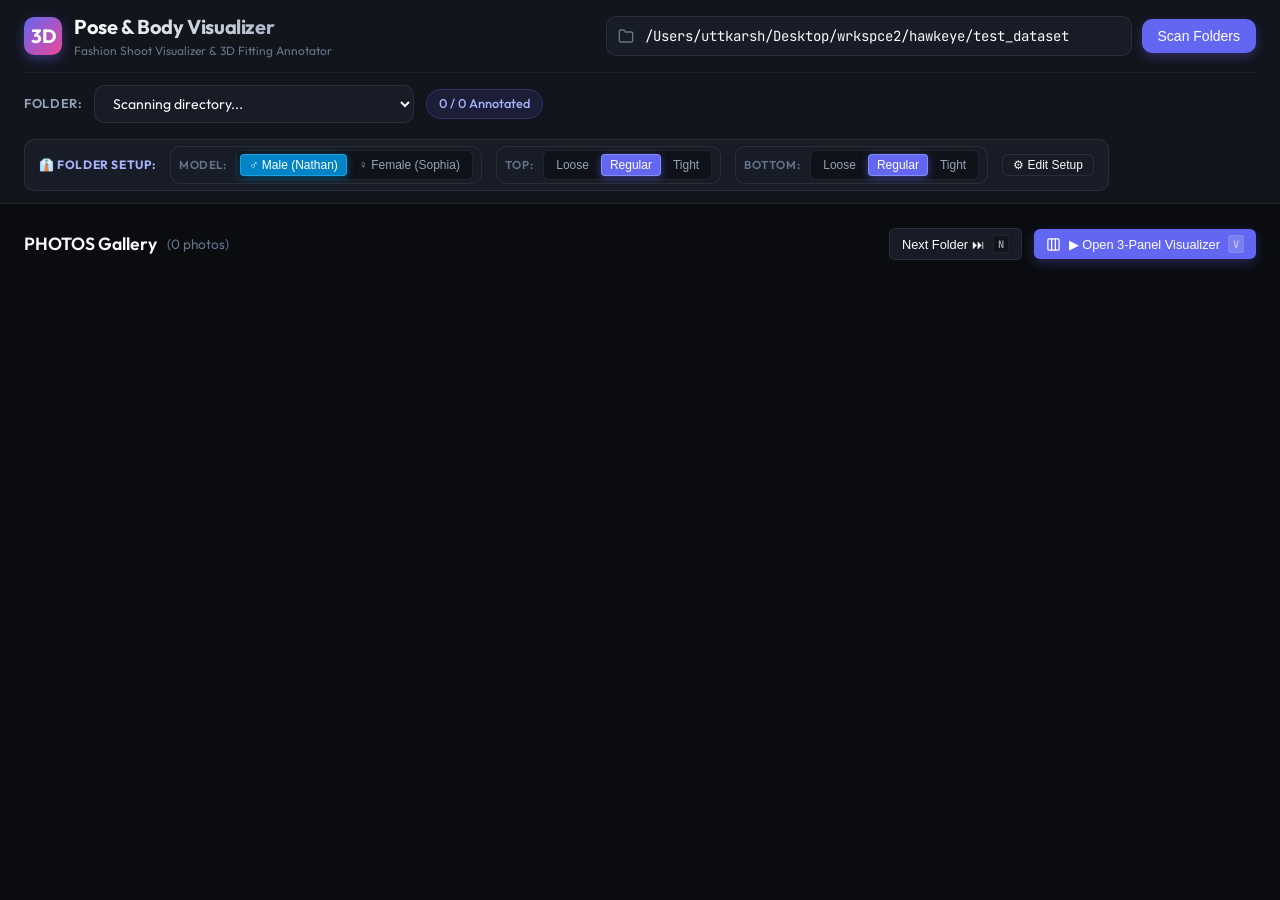
==== commit 8ce8a969: "Keep gender for 3D model visualization only and exclude from pose.json" ====
--- a/static/index.html
+++ b/static/index.html
@@ -5,8 +5,8 @@
   <meta name="viewport" content="width=device-width, initial-scale=1.0">
   <title>3D Body & Image Pose Visualizer</title>
   <meta name="description" content="Visualizer and annotation studio for fashion photoshoot catalogues, bounding box extraction, 3D body rotation alignment, and dual-slider anatomical pose framing.">
-  <link rel="stylesheet" href="/static/css/style.css?v=20260907_2">
-  <link rel="stylesheet" href="/static/css/visualizer.css?v=20260907_2">
+  <link rel="stylesheet" href="/static/css/style.css?v=20260907_4">
+  <link rel="stylesheet" href="/static/css/visualizer.css?v=20260907_4">
 </head>
 <body>
 
@@ -63,14 +63,14 @@
           <span>👔 Folder Setup:</span>
         </span>
 
-        <!-- Gender -->
+        <!-- Model Avatar (Visualization) -->
         <div class="dock-group" style="padding: 3px 8px;">
-          <span class="dock-label" style="font-size:0.72rem;">Gender:</span>
+          <span class="dock-label" style="font-size:0.72rem;">Model:</span>
           <div class="segmented-control gender-control">
-            <button type="button" class="segment-btn active male" data-gender-toggle="male" style="padding: 3px 8px; font-size: 0.75rem;">
+            <button type="button" class="segment-btn active male" data-gender-toggle="male" style="padding: 3px 8px; font-size: 0.75rem;" title="3D Avatar: Male (Nathan)">
               ♂ Male (Nathan)
             </button>
-            <button type="button" class="segment-btn female" data-gender-toggle="female" style="padding: 3px 8px; font-size: 0.75rem;">
+            <button type="button" class="segment-btn female" data-gender-toggle="female" style="padding: 3px 8px; font-size: 0.75rem;" title="3D Avatar: Female (Sophia)">
               ♀ Female (Sophia)
             </button>
           </div>
@@ -291,14 +291,14 @@
     <div class="visualizer-footer">
       <div class="dock-section">
         
-        <!-- Folder Gender Toggle -->
+        <!-- Folder Model Avatar Toggle (Visualization) -->
         <div class="dock-group">
-          <span class="dock-label">Gender:</span>
+          <span class="dock-label">Model:</span>
           <div class="segmented-control gender-control">
-            <button type="button" class="segment-btn active male" data-gender-toggle="male" title="Folder Gender: Male (M)">
+            <button type="button" class="segment-btn active male" data-gender-toggle="male" title="3D Model Avatar: Male (M)">
               ♂ Male <span class="kbd-hint">M</span>
             </button>
-            <button type="button" class="segment-btn female" data-gender-toggle="female" title="Folder Gender: Female (F)">
+            <button type="button" class="segment-btn female" data-gender-toggle="female" title="3D Model Avatar: Female (F)">
               ♀ Female <span class="kbd-hint">F</span>
             </button>
           </div>
@@ -379,20 +379,20 @@
     <div class="folder-setup-dialog">
       <div class="folder-setup-header">
         <div class="folder-setup-badge">👔 Photoshoot Setup</div>
-        <h2 class="folder-setup-title">Tag Garment Fits & Model Gender</h2>
+        <h2 class="folder-setup-title">Tag Garment Fits & 3D Avatar</h2>
         <p class="folder-setup-desc">
-          Set default attributes for <strong id="setupFolderLabel">this photoshoot</strong>. These will apply across this photos folder.
+          Select 3D model avatar for visualization and default garment fits for <strong id="setupFolderLabel">this photoshoot</strong>.
         </p>
       </div>
 
       <div class="folder-setup-content">
-        <!-- Left: First Image Preview -->
-        <div class="setup-preview-card">
+        <!-- Left: First Image Preview (Direct Large View) -->
+        <div id="setupPreviewCard" class="setup-preview-card">
           <div class="setup-preview-thumb-wrap">
             <img id="setupPreviewImg" src="" alt="First Photo" />
           </div>
           <div class="setup-preview-info">
-            <span id="setupPreviewName" class="setup-preview-name">_1193372.JPG</span>
+            <span id="setupPreviewName" class="setup-preview-name">First Photo</span>
             <span class="setup-preview-badge">First Photo</span>
           </div>
         </div>
@@ -402,7 +402,7 @@
           
           <!-- Gender -->
           <div class="setup-field-group">
-            <label class="setup-field-label">Model Gender:</label>
+            <label class="setup-field-label">3D Model Avatar (Visualization):</label>
             <div class="setup-segmented gender-setup">
               <button type="button" class="setup-segment-btn active male" data-setup-gender="male">
                 ♂ Male (Nathan) <span class="kbd-hint" style="background:rgba(255,255,255,0.2); color:white;">M</span>
@@ -455,10 +455,10 @@
   <script src="/static/vendor/OrbitControls.js"></script>
 
   <!-- Application Scripts (Cache Busted) -->
-  <script src="/static/js/api.js?v=20260907_2"></script>
-  <script src="/static/js/bbox_canvas.js?v=20260907_2"></script>
-  <script src="/static/js/model_viewer.js?v=20260907_2"></script>
-  <script src="/static/js/frontal_slider.js?v=20260907_2"></script>
-  <script src="/static/js/app.js?v=20260907_2"></script>
+  <script src="/static/js/api.js?v=20260907_6"></script>
+  <script src="/static/js/bbox_canvas.js?v=20260907_6"></script>
+  <script src="/static/js/model_viewer.js?v=20260907_6"></script>
+  <script src="/static/js/frontal_slider.js?v=20260907_6"></script>
+  <script src="/static/js/app.js?v=20260907_6"></script>
 </body>
 </html>
--- a/static/css/style.css
+++ b/static/css/style.css
@@ -560,9 +560,10 @@
   background: var(--bg-surface);
   border: 1px solid rgba(255, 255, 255, 0.14);
   border-radius: var(--radius-lg);
-  box-shadow: 0 24px 60px rgba(0, 0, 0, 0.7), 0 0 35px rgba(99, 102, 241, 0.2);
-  max-width: 660px;
-  width: 100%;
+  box-shadow: 0 28px 70px rgba(0, 0, 0, 0.8), 0 0 45px rgba(99, 102, 241, 0.22);
+  max-width: 960px;
+  width: 94vw;
+  max-height: 92vh;
   display: flex;
   flex-direction: column;
   overflow: hidden;
@@ -581,7 +582,7 @@
 }
 
 .folder-setup-header {
-  padding: 22px 26px 16px;
+  padding: 20px 28px 14px;
   border-bottom: 1px solid var(--border-subtle);
   background: rgba(24, 28, 38, 0.6);
 }
@@ -603,53 +604,58 @@
 }
 
 .folder-setup-title {
-  font-size: 1.25rem;
+  font-size: 1.35rem;
   font-weight: 700;
   color: var(--text-main);
   margin-bottom: 6px;
 }
 
 .folder-setup-desc {
-  font-size: 0.85rem;
+  font-size: 0.88rem;
   color: var(--text-muted);
-  line-height: 1.4;
+  line-height: 1.45;
 }
 
 .folder-setup-content {
-  padding: 20px 26px;
+  padding: 24px 30px;
   display: grid;
-  grid-template-columns: 190px 1fr;
-  gap: 24px;
-  align-items: center;
+  grid-template-columns: minmax(360px, 440px) 1fr;
+  gap: 32px;
+  align-items: center;
+  overflow-y: auto;
 }
 
 .setup-preview-card {
-  background: #000;
+  background: #080b12;
   border: 1px solid var(--border-subtle);
   border-radius: var(--radius-md);
   overflow: hidden;
   display: flex;
   flex-direction: column;
+  box-shadow: 0 16px 36px rgba(0, 0, 0, 0.6);
 }
 
 .setup-preview-thumb-wrap {
-  aspect-ratio: 3/4;
   width: 100%;
+  height: 520px;
+  max-height: 60vh;
   overflow: hidden;
   background: #000;
   display: flex;
   align-items: center;
   justify-content: center;
+  padding: 6px;
 }
 
 .setup-preview-thumb-wrap img {
   width: 100%;
   height: 100%;
   object-fit: contain;
+  border-radius: 4px;
 }
 
 .setup-preview-info {
-  padding: 8px 10px;
+  padding: 10px 14px;
   background: var(--bg-card);
   display: flex;
   align-items: center;
@@ -658,48 +664,52 @@
 }
 
 .setup-preview-name {
-  font-size: 0.72rem;
+  font-size: 0.78rem;
   font-family: var(--font-mono);
   color: var(--text-main);
   white-space: nowrap;
   overflow: hidden;
   text-overflow: ellipsis;
-  max-width: 110px;
+  max-width: 240px;
 }
 
 .setup-preview-badge {
-  font-size: 0.68rem;
+  font-size: 0.72rem;
   color: #a5b4fc;
-  font-weight: 500;
+  font-weight: 600;
+  background: rgba(99, 102, 241, 0.15);
+  padding: 3px 10px;
+  border-radius: 12px;
 }
 
 .setup-fields {
   display: flex;
   flex-direction: column;
-  gap: 16px;
+  gap: 20px;
+  justify-content: center;
 }
 
 .setup-field-group {
   display: flex;
   flex-direction: column;
-  gap: 6px;
+  gap: 8px;
 }
 
 .setup-field-label {
-  font-size: 0.78rem;
-  font-weight: 600;
+  font-size: 0.82rem;
+  font-weight: 700;
   text-transform: uppercase;
-  letter-spacing: 0.04em;
+  letter-spacing: 0.05em;
   color: var(--text-muted);
 }
 
 .setup-segmented {
   display: flex;
   background: var(--bg-input);
-  padding: 3px;
+  padding: 4px;
   border-radius: var(--radius-md);
   border: 1px solid var(--border-subtle);
-  gap: 4px;
+  gap: 6px;
 }
 
 .setup-segment-btn {
@@ -707,9 +717,9 @@
   background: transparent;
   border: none;
   color: var(--text-muted);
-  font-size: 0.8rem;
-  font-weight: 500;
-  padding: 7px 10px;
+  font-size: 0.86rem;
+  font-weight: 600;
+  padding: 10px 12px;
   border-radius: var(--radius-sm);
   cursor: pointer;
   transition: all 0.2s ease;
@@ -718,19 +728,19 @@
 
 .setup-segment-btn:hover {
   color: var(--text-main);
-  background: rgba(255, 255, 255, 0.05);
+  background: rgba(255, 255, 255, 0.06);
 }
 
 .setup-segment-btn.active {
   background: var(--accent-primary);
   color: #ffffff;
   font-weight: 600;
-  box-shadow: 0 2px 8px rgba(99, 102, 241, 0.4);
+  box-shadow: 0 4px 14px rgba(99, 102, 241, 0.45);
 }
 
 .setup-segment-btn.female.active {
   background: #ec4899;
-  box-shadow: 0 2px 8px rgba(236, 72, 153, 0.4);
+  box-shadow: 0 4px 14px rgba(236, 72, 153, 0.45);
 }
 
 .folder-setup-footer {
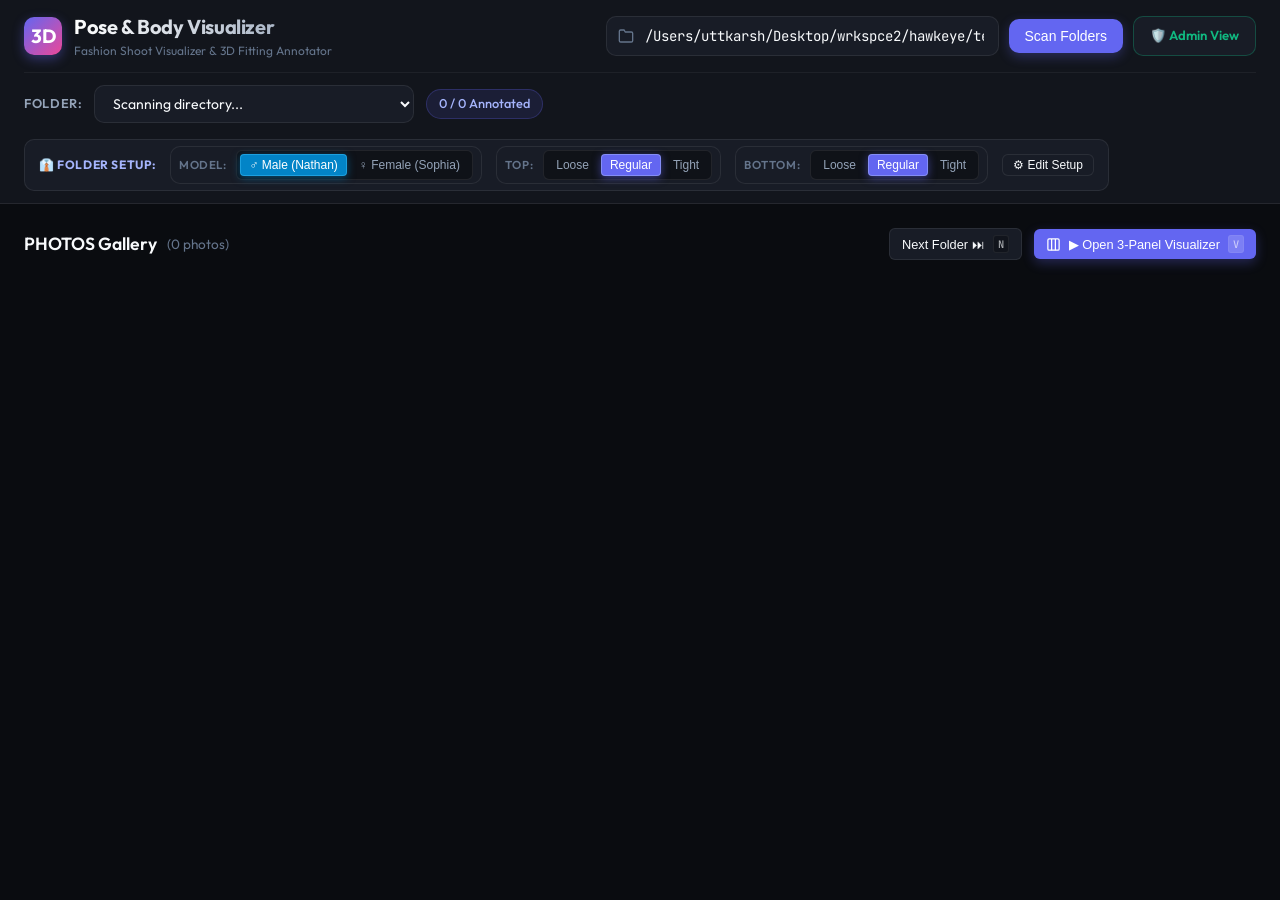
==== commit 6d3a6171: "Implement Admin Visualizer for model garment completion and read-only comprehensive review" ====
--- a/static/index.html
+++ b/static/index.html
@@ -42,6 +42,9 @@
           </svg>
           Scan Folders
         </button>
+        <a href="/admin" class="btn btn-secondary" style="font-size:0.82rem; font-weight:600; border-color:rgba(16,185,129,0.3); color:#10b981; display:flex; align-items:center; gap:6px; text-decoration:none;" title="Switch to Admin Review Visualizer">
+          🛡️ Admin View
+        </a>
       </div>
     </div>
 
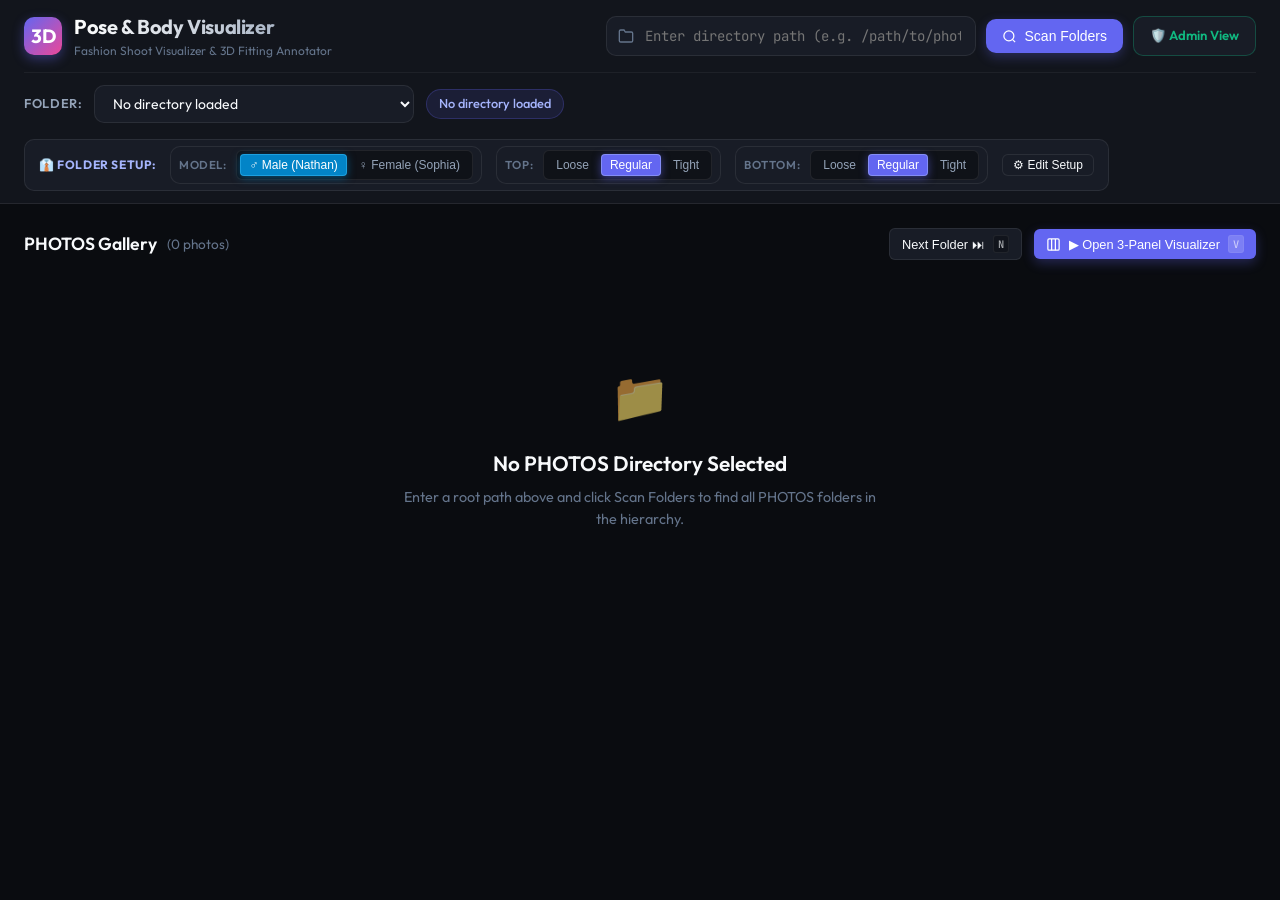
==== commit 8cdb8079: "Fix path persistence across admin and annotator views; remove default hardcoded paths" ====
--- a/static/index.html
+++ b/static/index.html
@@ -32,7 +32,7 @@
             id="rootPathInput" 
             class="path-input" 
             placeholder="Enter directory path (e.g. /path/to/photos or ../.../PHOTOS)"
-            value="/Users/uttkarsh/Desktop/wrkspce2/hawkeye/test_dataset"
+            value=""
           />
         </div>
         <button id="btnScan" class="btn btn-primary">
@@ -42,7 +42,7 @@
           </svg>
           Scan Folders
         </button>
-        <a href="/admin" class="btn btn-secondary" style="font-size:0.82rem; font-weight:600; border-color:rgba(16,185,129,0.3); color:#10b981; display:flex; align-items:center; gap:6px; text-decoration:none;" title="Switch to Admin Review Visualizer">
+        <a href="/admin" id="linkToAdmin" class="btn btn-secondary" style="font-size:0.82rem; font-weight:600; border-color:rgba(16,185,129,0.3); color:#10b981; display:flex; align-items:center; gap:6px; text-decoration:none;" title="Switch to Admin Review Visualizer">
           🛡️ Admin View
         </a>
       </div>
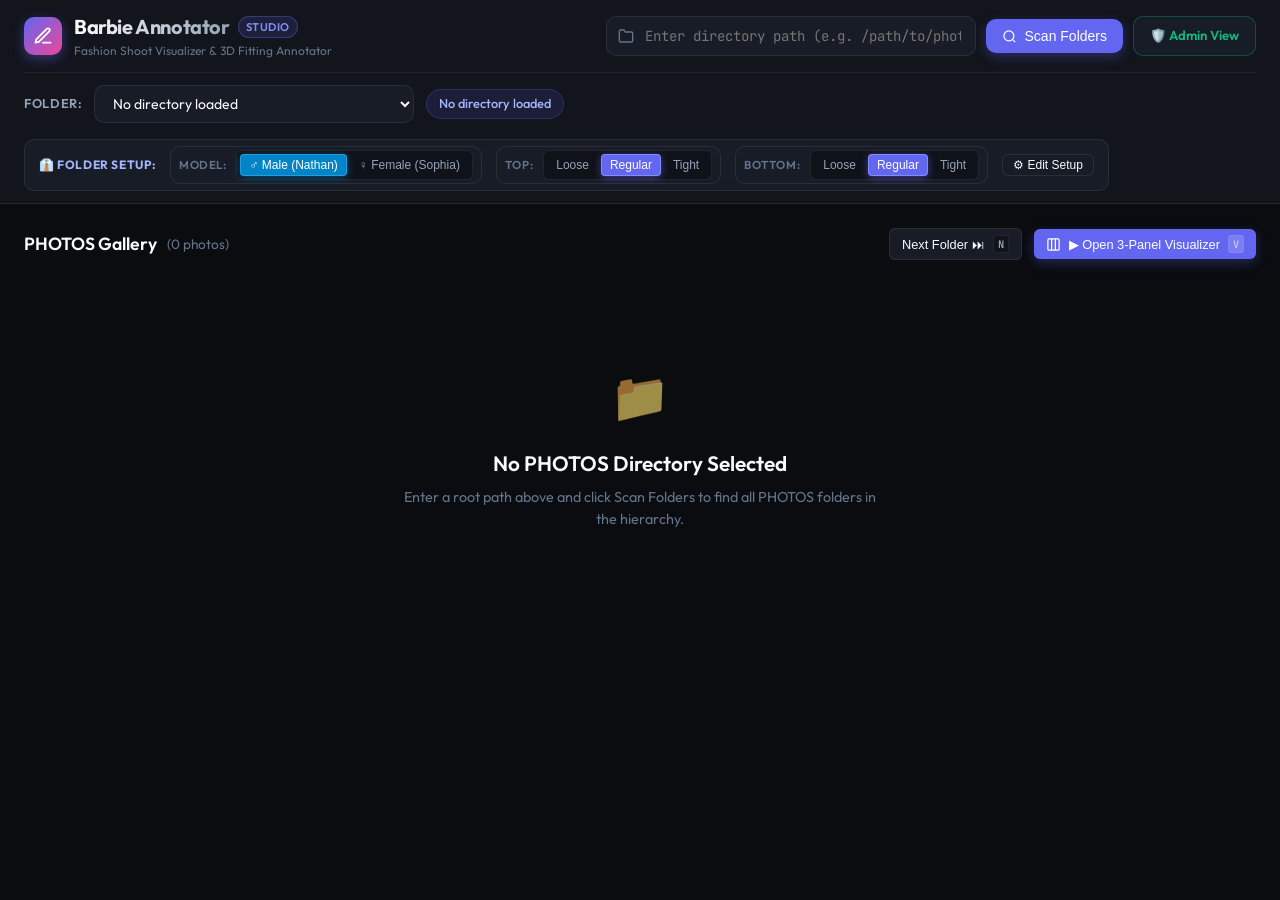
==== commit 1deb3ccb: "Update top-left header branding to Barbie Annotator Studio" ====
--- a/static/index.html
+++ b/static/index.html
@@ -3,10 +3,10 @@
 <head>
   <meta charset="UTF-8">
   <meta name="viewport" content="width=device-width, initial-scale=1.0">
-  <title>3D Body & Image Pose Visualizer</title>
+  <title>Barbie Annotator - 3D Body & Pose Studio</title>
   <meta name="description" content="Visualizer and annotation studio for fashion photoshoot catalogues, bounding box extraction, 3D body rotation alignment, and dual-slider anatomical pose framing.">
-  <link rel="stylesheet" href="/static/css/style.css?v=20260907_4">
-  <link rel="stylesheet" href="/static/css/visualizer.css?v=20260907_4">
+  <link rel="stylesheet" href="/static/css/style.css?v=20260908_1">
+  <link rel="stylesheet" href="/static/css/visualizer.css?v=20260908_1">
 </head>
 <body>
 
@@ -14,9 +14,17 @@
   <header class="app-header">
     <div class="header-top">
       <div class="brand">
-        <div class="logo-badge">3D</div>
+        <div class="logo-badge">
+          <svg width="20" height="20" viewBox="0 0 24 24" fill="none" stroke="white" stroke-width="2.2" stroke-linecap="round" stroke-linejoin="round">
+            <path d="M12 20h9"></path>
+            <path d="M16.5 3.5a2.121 2.121 0 0 1 3 3L7 19l-4 1 1-4L16.5 3.5z"></path>
+          </svg>
+        </div>
         <div>
-          <h1 class="brand-title">Pose & Body Visualizer</h1>
+          <div style="display: flex; align-items: center; gap: 8px;">
+            <h1 class="brand-title">Barbie Annotator</h1>
+            <span class="annotator-badge">Studio</span>
+          </div>
           <div class="brand-subtitle">Fashion Shoot Visualizer & 3D Fitting Annotator</div>
         </div>
       </div>
--- a/static/css/style.css
+++ b/static/css/style.css
@@ -119,6 +119,18 @@
   font-size: 0.75rem;
   color: var(--text-dim);
   font-weight: 400;
+}
+
+.annotator-badge {
+  font-size: 0.7rem;
+  font-weight: 600;
+  padding: 2px 7px;
+  border-radius: var(--radius-full);
+  background: rgba(99, 102, 241, 0.15);
+  color: #818cf8;
+  border: 1px solid rgba(99, 102, 241, 0.35);
+  text-transform: uppercase;
+  letter-spacing: 0.05em;
 }
 
 /* Scan / Path Controls */
